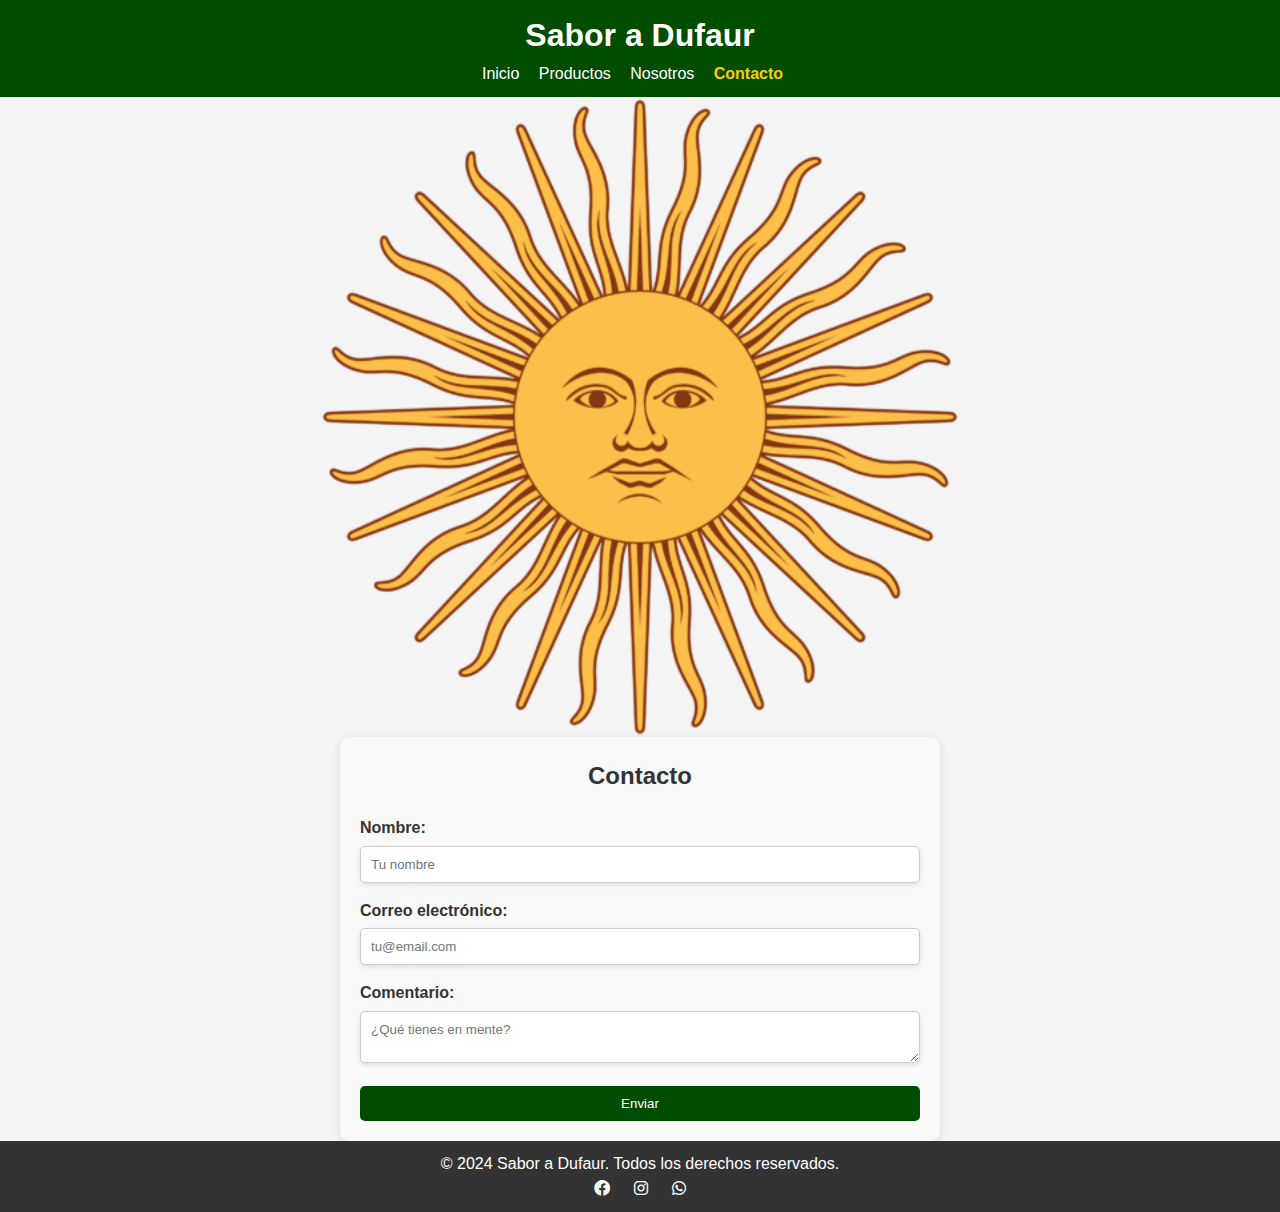
==== contacto.html @ f7d8678d "desk sanpe" ====
<!DOCTYPE html>
<html lang="en">
<head>
    <meta charset="UTF-8">
    <meta name="viewport" content="width=device-width, initial-scale=1.0">
    <meta name="description" content="Sabor a Dufaur - El auténtico sabor del campo argentino, mate, yerba y más.">
    <link rel="icon" href="img/favicon.png" type="image/png"> 
    <title>Sabor a Dufaur</title>
    <link rel="stylesheet" href="https://cdnjs.cloudflare.com/ajax/libs/font-awesome/6.0.0-beta3/css/all.min.css">
    <link rel="stylesheet" href="style-duf.css">
</head>
<body>
    <header>
        <div class="logo">
            <h1>Sabor a Dufaur</h1>
        </div>
        <nav>
            <ul>
                <li><a href="index.html" >Inicio</a></li>
                <li><a href="productos.html">Productos</a></li>
                <li><a href="nosotros.html">Nosotros</a></li>
                <li><a href="contacto.html" class="active">Contacto</a></li>
            </ul>
        </nav>
            </header>
            <main>
                <img src="imagenes/solamarillo.png" alt="sol amarillo" class="imagen-ancha">
                
                <!-- Contacto - Formulario -->
        <section id="contacto" class="contacto">
            <h2>Contacto</h2>
            <form action="https://formspree.io/f/mgvwjrpz" method="POST" class="contact-form">
                <div class="form-group">
                    <label for="nombre">Nombre:</label>
                    <input type="text" name="nombre" id="nombre" required placeholder="Tu nombre">
                </div>

                <div class="form-group">
                    <label for="email">Correo electrónico:</label>
                    <input type="email" name="email" id="email" required placeholder="tu@email.com">
                </div>

                <div class="form-group">
                    <label for="mensaje">Comentario:</label>
                    <textarea name="mensaje" id="mensaje" required placeholder="¿Qué tienes en mente?"></textarea>
                </div>

                <button type="submit" class="submit-button">Enviar</button>
            </form>
        </section>
            </main>
            
            <footer>
                <p>&copy; 2024 Sabor a Dufaur. Todos los derechos reservados.</p>
                <div class="social-icons">
                    <a href="https://www.facebook.com/?ref=logo"><i class="fab fa-facebook"></i></a>
                    <a href="https://www.instagram.com/"><i class="fab fa-instagram"></i></a>
                    <a href="https://www.whatsapp.com/?lang=es_LA"><i class="fab fa-whatsapp"></i></a>
                </div>
            </footer>
<body>
    
</body>
</html>
---- style-duf.css ----
/* Variables de color para facilitar cambios */
:root {
    --color-primario: #004d00;
    --color-secundario: #ffcc00;
    --color-fondo: #f4f4f4;
    --color-texto: #333;
}

/* General styles */
* {
    margin: 0;
    padding: 0;
    box-sizing: border-box;
    font-family: 'Montserrat', sans-serif;
}

body {
    background-color: var(--color-fondo);
    color: var(--color-texto);
    line-height: 1.6;
    font-size: 16px;
}

header {
    background-color: var(--color-primario);
    padding: 10px 0;
    color: #fff;
    text-align: center;
}

header h1 {
    margin: 0;
    font-size: 2rem;
}

nav ul {
    list-style-type: none;
    padding: 0;
}

nav ul li {
    display: inline-block;
    margin-right: 15px;
}

nav ul li a {
    color: #fff;
    text-decoration: none;
}

/* Estilo para el enlace activo */
nav ul li a.active {
    color: var(--color-secundario); /* Amarillo */
    font-weight: bold; /* Opción para que se vea más destacado */
}

.nosotros {
    text-align: center;
}


.hero {
    background: url('imagenes/pngtree-argentine-folklore-concept-mate-and-guitar-on-a-black-background-photo-photo-image_32189280.jpg') no-repeat center center/cover;
    height: 30em; /* Ajusta la altura del contenedor en unidades em */
    min-height: 15em; /* Establece una altura mínima en em para que no quede demasiado pequeño */
    display: flex;
    flex-direction: column;
    justify-content: center;
    align-items: center;
    color: white;
    text-align: center;
    padding: 2em; /* Ajuste de padding en em */
}


.hero h2 {
    font-size: 3rem;
}

.cta-button {
    background-color: var(--color-secundario);
    color: var(--color-texto);
    padding: 10px 20px;
    text-decoration: none;
    border-radius: 5px;
    margin-top: 20px;
    transition: background-color 0.3s ease;
}

.cta-button:hover {
    background-color: #e6b800;
}

/* Productos */
.productos {
    padding: 40px 20px;
    text-align: center;
}

.product-grid {
    display: grid;
    grid-template-columns: repeat(auto-fit, minmax(250px, 1fr));
    gap: 20px;
    margin-top: 20px;
}

.product-item {
    background-color: #fff;
    padding: 15px;
    border: 1px solid #ddd;
    border-radius: 8px;
    display: flex;
    flex-direction: column;
    align-items: center;
    transition: transform 0.3s;
}

.product-item:hover {
    transform: scale(1.05);
}

.product-item img {
    width: 100%;
    border-radius: 10px;
    transition: transform 0.3s ease-in-out;
}

.product-item img:hover {
    transform: scale(1.05);
}

.product-item h3 {
    margin: 10px 0;
    font-size: 1.2rem;
}

.product-item p {
    font-size: 1rem;
}

/* Botón Comprar */
.product-item button {
    margin-top: auto;
    padding: 10px 20px;
    background-color: var(--color-primario);
    color: white;
    border: none;
    border-radius: 5px;
    cursor: pointer;
    font-size: 1em;
    transition: background-color 0.3s;
}

.product-item button:hover {
    background-color: #003300;
}

/* Footer */
footer {
    background-color: #333;
    color: white;
    text-align: center;
    padding: 10px 0;
}

footer .social-icons a {
    margin: 0 10px;
    color: white;
}

footer .social-icons img {
    width: 30px;
}

/* Media Queries */
@media only screen and (max-width: 600px) {
    header h1 {
        font-size: 1.5rem;
    }

    .hero {
        height: 300px;
    }

    .hero h2 {
        font-size: 2rem;
    }

    nav ul li {
        display: block;
        margin: 10px 0;
    }

    .product-grid {
        grid-template-columns: 1fr;
    }

    .cta-button {
        padding: 8px 15px;
    }
}

/* Estilo para las categorías */
.category {
    margin-bottom: 40px;
    text-align: left;
}

.category h3 {
    font-size: 1.8rem;
    position: relative;
    margin-bottom: 20px;
}

.category .more-link {
    font-size: 1rem;
    color: var(--color-primario);
    text-decoration: none;
    position: absolute;
    right: 0;
    top: 0;
}

.category .more-link:hover {
    text-decoration: underline;
}

/* Estilos generales del grid de productos */
.categorymates {
    text-align: center;
    margin: 20px auto;
}

.categorymates h3 {
    font-size: 1.8em;
    margin-bottom: 20px;
    color: #333;
}

.product-grid {
    display: flex;
    gap: 20px; /* Espacio entre productos */
    justify-content: center; /* Centrar productos */
    flex-wrap: wrap;
}

.product-item {
    flex: 1 1 200px; /* Tamaño fijo para cada tarjeta */
    max-width: 200px;
    background-color: #ffffff;
    border-radius: 8px;
    box-shadow: 0px 4px 8px rgba(0, 0, 0, 0.1);
    padding: 15px;
    text-align: center;
    transition: transform 0.3s ease, box-shadow 0.3s ease;
}

.product-item:hover {
    transform: translateY(-5px);
    box-shadow: 0px 6px 12px rgba(0, 0, 0, 0.15);
}

.product-item img {
    width: 100%;
    height: auto;
    border-radius: 4px;
}

.product-item h4 {
    font-size: 1.2em;
    margin: 10px 0 5px;
    color: #555;
}

.product-item p {
    font-size: 1.1em;
    color: #888;
}

.product-item button {
    background-color: #4CAF50;
    color: white;
    border: none;
    padding: 10px 20px;
    border-radius: 5px;
    cursor: pointer;
    margin-top: 10px;
    font-size: 1em;
    transition: background-color 0.3s ease;
}

.product-item button:hover {
    background-color: #45a049;
}


@media (max-width: 768px) {
    .grilla {
        grid-template-columns: repeat(2, 1fr);
    }
}

/* Estilos para el título del formulario */
.contacto {
    max-width: 600px; /* Ancho máximo del formulario */
    margin: 0 auto; /* Centrar el formulario */
    padding: 20px; /* Espaciado interno */
    background-color: #f9f9f9; /* Color de fondo */
    border-radius: 10px; /* Esquinas redondeadas */
    box-shadow: 0 2px 10px rgba(0, 0, 0, 0.1); /* Sombra sutil */
}

.contacto h2 {
    text-align: center; /* Centrar el título */
    color: #333; /* Color del texto */
}

.form-group {
    margin-bottom: 15px; /* Espaciado entre grupos de formulario */
}

label {
    display: block; /* Asegura que las etiquetas ocupen toda la línea */
    margin-bottom: 5px; /* Espacio debajo de la etiqueta */
    font-weight: bold; /* Negrita */
}

input[type="text"],
input[type="email"],
textarea {
    width: 100%; /* Ancho completo */
    padding: 10px; /* Espaciado interno */
    border: 1px solid #ccc; /* Borde */
    border-radius: 5px; /* Esquinas redondeadas */
    box-shadow: 0 2px 5px rgba(0, 0, 0, 0.1); /* Sombra sutil */
    transition: border-color 0.3s; /* Transición al enfocar */
}

input[type="text"]:focus,
input[type="email"]:focus,
textarea:focus {
    border-color: #004d00; /* Cambiar color del borde al enfocar */
    outline: none; /* Sin contorno */
}

.submit-button {
    background-color: #004d00; /* Color de fondo del botón */
    color: white; /* Color del texto del botón */
    border: none; /* Sin borde */
    border-radius: 5px; /* Esquinas redondeadas */
    padding: 10px 20px; /* Espaciado interno */
    cursor: pointer; /* Cambia el cursor al pasar el ratón */
    transition: background-color 0.3s; /* Transición suave */
    width: 100%; /* Botón ocupa todo el ancho */
}

.submit-button:hover {
    background-color: #005700; /* Cambia el color al pasar el ratón */
}
/*imagen sol*/
.imagen-ancha {
    width: 100%;
    height: auto; /* Mantiene la proporción */
}


/* Sección de reseñas */
.resenas {
    padding: 40px 20px;
    background-color: #f0f0f0;
    text-align: center;
}

.resenas h2 {
    font-size: 2rem;
    margin-bottom: 20px;
    color: #333;
}

/* Configuración de la cuadrícula */
.resenas-grid {
    display: grid;
    grid-template-columns: repeat(auto-fit, minmax(250px, 1fr));
    gap: 20px;
    margin-top: 20px;
}

/* Estilo de cada tarjeta de reseña */
.resena-item {
    background-color: #fff;
    padding: 20px;
    border-radius: 10px;
    box-shadow: 0px 4px 8px rgba(0, 0, 0, 0.1);
    display: flex;
    flex-direction: column;
    justify-content: space-between;
}

.resena-item p {
    font-size: 1rem;
    color: #555;
    margin-bottom: 15px;
}

.resena-item h4 {
    font-size: 1rem;
    color: #004d00;
    text-align: right;
    font-weight: bold;
}

/* Sección del pueblo turístico */
.puebloturistico {
    max-width: 800px;
    margin: 40px auto; /* Más margen para separación del fondo */
    padding: 20px;
    background-color: #ffffff; /* Fondo blanco para destacar como tarjeta */
    border-radius: 10px; /* Bordes redondeados */
    box-shadow: 0px 8px 16px rgba(0, 0, 0, 0.2); /* Sombra más fuerte para efecto flotante */
    transition: transform 0.3s ease, box-shadow 0.3s ease; /* Transición suave para efecto hover */
}

.puebloturistico:hover {
    transform: translateY(-10px); /* Efecto de elevación en hover */
    box-shadow: 0px 12px 24px rgba(0, 0, 0, 0.3); /* Sombra más fuerte al hacer hover */
}

.puebloturistico h2 {
    font-size: 2em;
    text-align: center;
    color: #333;
    margin-bottom: 10px;
}

.puebloturistico p {
    font-size: 1.1em;
    line-height: 1.6;
    color: #555;
    text-align: justify;
}


/* Estilos para la sección de imagen y mapa */
.puebloimagen {
    display: flex;
    flex-wrap: wrap;
    gap: 10px; /* Espacio entre los cuadros, si lo deseas */
}

.card {
    flex: 1 1 25%; /* Cada tarjeta ocupará un cuarto del ancho */
    box-sizing: border-box;
}

.card img,
.card iframe {
    width: 100%;
    height: 100%;
    object-fit: cover;
}


.imagenguarda {
    background-image: url('imagenes/guardapampa.webp');
    background-repeat: repeat; /* Repite la imagen */
    }

    #gif-promocional {
        text-align: center;
        padding: 20px;
    }
    
    #gif-promocional img {
        width: 100%;
        max-width: 600px; /* Limita el tamaño máximo del GIF */
        height: auto; /* Mantiene la proporción del GIF */
        border-radius: 8px; /* Bordes redondeados opcionales */
        box-shadow: 0 4px 8px rgba(0, 0, 0, 0.2); /* Sombra opcional */
    }
    
   .contacto-container {
    display: flex;
    align-items: center;
    gap: 20px;
}

.contacto-imagen {
    flex: 1;
}

.contacto-imagen img {
    width: 100%;
    height: auto;

}

.contacto-formulario {
    flex: 1;
}

.contacto h2 {
    text-align: center;
    margin-bottom: 20px;
}

.imagen-ancha{
    display: block;
    margin: 0 auto; /* Centra horizontalmente */
    width: 50%; /* Ajustá el ancho según necesites */
    height: auto; /* Mantiene la proporción */
}

/* Fin del CSS */
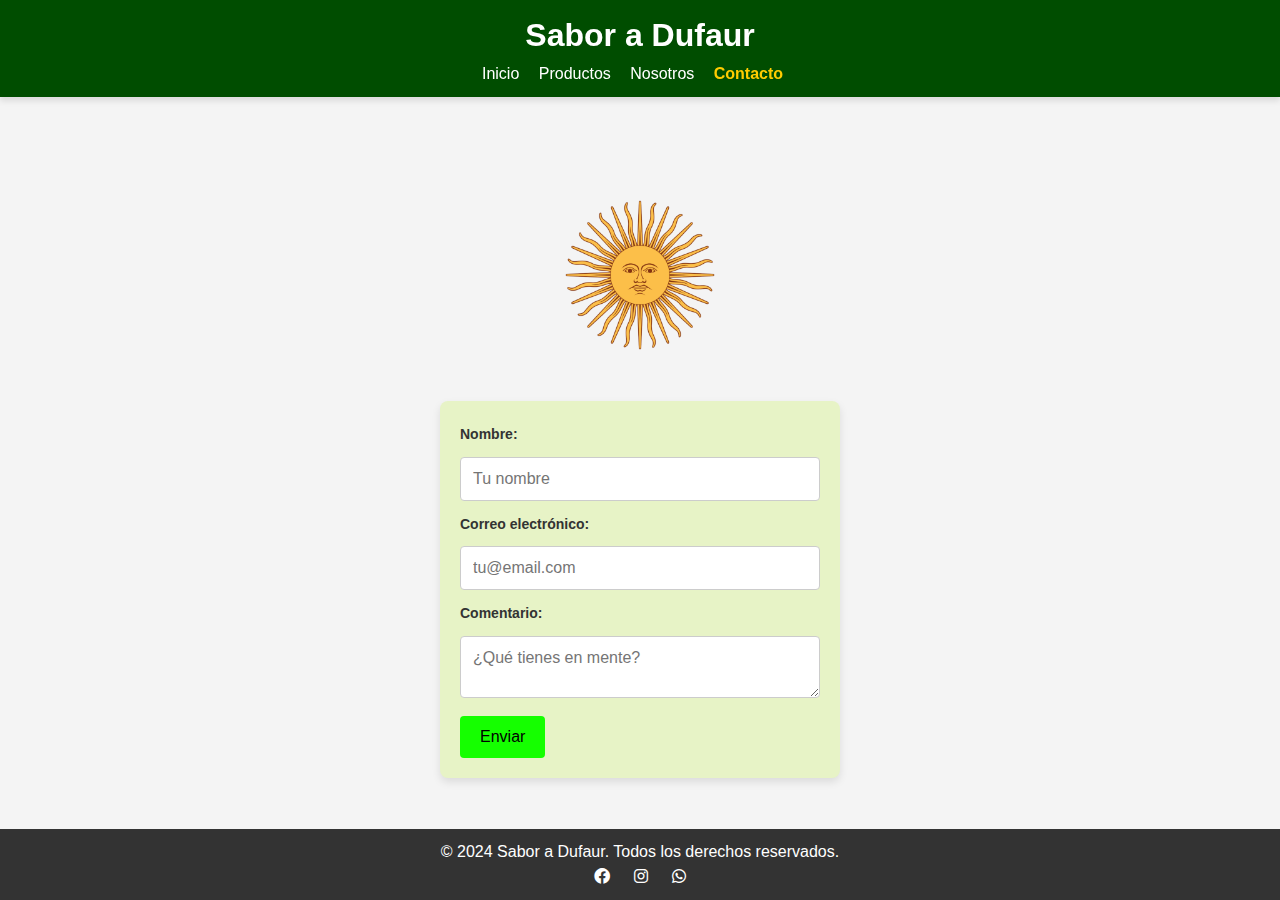
==== commit 6421159d: "Add files via upload" ====
--- a/contacto.html
+++ b/contacto.html
@@ -4,7 +4,7 @@
     <meta charset="UTF-8">
     <meta name="viewport" content="width=device-width, initial-scale=1.0">
     <meta name="description" content="Sabor a Dufaur - El auténtico sabor del campo argentino, mate, yerba y más.">
-    <link rel="icon" href="img/favicon.png" type="image/png"> 
+    <link rel="icon" href="imagenes/favicon.png" type="image/png"> 
     <title>Sabor a Dufaur</title>
     <link rel="stylesheet" href="https://cdnjs.cloudflare.com/ajax/libs/font-awesome/6.0.0-beta3/css/all.min.css">
     <link rel="stylesheet" href="style-duf.css">
@@ -24,11 +24,15 @@
         </nav>
             </header>
             <main>
-                <img src="imagenes/solamarillo.png" alt="sol amarillo" class="imagen-ancha">
+                <section>
+                    <img src="imagenes/solamarillo.png" alt="sol amarillo" class="imagen-ancha">
+                </section>
+               
                 
-                <!-- Contacto - Formulario -->
-        <section id="contacto" class="contacto">
-            <h2>Contacto</h2>
+            <br>
+            <br>
+
+            <!--formulario-->
             <form action="https://formspree.io/f/mgvwjrpz" method="POST" class="contact-form">
                 <div class="form-group">
                     <label for="nombre">Nombre:</label>
@@ -58,7 +62,6 @@
                     <a href="https://www.whatsapp.com/?lang=es_LA"><i class="fab fa-whatsapp"></i></a>
                 </div>
             </footer>
-<body>
-    
+   
 </body>
 </html>--- a/style-duf.css
+++ b/style-duf.css
@@ -1,4 +1,3 @@
-/* Variables de color para facilitar cambios */
 :root {
     --color-primario: #004d00;
     --color-secundario: #ffcc00;
@@ -6,7 +5,6 @@
     --color-texto: #333;
 }
 
-/* General styles */
 * {
     margin: 0;
     padding: 0;
@@ -26,6 +24,13 @@
     padding: 10px 0;
     color: #fff;
     text-align: center;
+    position: fixed;
+    top: 0;
+    left: 0;
+    width: 100%;
+    z-index: 1000;
+    padding: 10px 20px;
+    box-shadow: 0 4px 6px rgba(0, 0, 0, 0.1);
 }
 
 header h1 {
@@ -48,30 +53,27 @@
     text-decoration: none;
 }
 
-/* Estilo para el enlace activo */
 nav ul li a.active {
-    color: var(--color-secundario); /* Amarillo */
-    font-weight: bold; /* Opción para que se vea más destacado */
+    color: var(--color-secundario);
+    font-weight: bold;
 }
 
 .nosotros {
     text-align: center;
 }
-
 
 .hero {
     background: url('imagenes/pngtree-argentine-folklore-concept-mate-and-guitar-on-a-black-background-photo-photo-image_32189280.jpg') no-repeat center center/cover;
-    height: 30em; /* Ajusta la altura del contenedor en unidades em */
-    min-height: 15em; /* Establece una altura mínima en em para que no quede demasiado pequeño */
+    height: 30em;
+    min-height: 15em;
     display: flex;
     flex-direction: column;
     justify-content: center;
     align-items: center;
     color: white;
     text-align: center;
-    padding: 2em; /* Ajuste de padding en em */
-}
-
+    padding: 2em;
+}
 
 .hero h2 {
     font-size: 3rem;
@@ -91,7 +93,6 @@
     background-color: #e6b800;
 }
 
-/* Productos */
 .productos {
     padding: 40px 20px;
     text-align: center;
@@ -138,7 +139,6 @@
     font-size: 1rem;
 }
 
-/* Botón Comprar */
 .product-item button {
     margin-top: auto;
     padding: 10px 20px;
@@ -155,7 +155,6 @@
     background-color: #003300;
 }
 
-/* Footer */
 footer {
     background-color: #333;
     color: white;
@@ -172,7 +171,6 @@
     width: 30px;
 }
 
-/* Media Queries */
 @media only screen and (max-width: 600px) {
     header h1 {
         font-size: 1.5rem;
@@ -200,7 +198,6 @@
     }
 }
 
-/* Estilo para las categorías */
 .category {
     margin-bottom: 40px;
     text-align: left;
@@ -225,146 +222,6 @@
     text-decoration: underline;
 }
 
-/* Estilos generales del grid de productos */
-.categorymates {
-    text-align: center;
-    margin: 20px auto;
-}
-
-.categorymates h3 {
-    font-size: 1.8em;
-    margin-bottom: 20px;
-    color: #333;
-}
-
-.product-grid {
-    display: flex;
-    gap: 20px; /* Espacio entre productos */
-    justify-content: center; /* Centrar productos */
-    flex-wrap: wrap;
-}
-
-.product-item {
-    flex: 1 1 200px; /* Tamaño fijo para cada tarjeta */
-    max-width: 200px;
-    background-color: #ffffff;
-    border-radius: 8px;
-    box-shadow: 0px 4px 8px rgba(0, 0, 0, 0.1);
-    padding: 15px;
-    text-align: center;
-    transition: transform 0.3s ease, box-shadow 0.3s ease;
-}
-
-.product-item:hover {
-    transform: translateY(-5px);
-    box-shadow: 0px 6px 12px rgba(0, 0, 0, 0.15);
-}
-
-.product-item img {
-    width: 100%;
-    height: auto;
-    border-radius: 4px;
-}
-
-.product-item h4 {
-    font-size: 1.2em;
-    margin: 10px 0 5px;
-    color: #555;
-}
-
-.product-item p {
-    font-size: 1.1em;
-    color: #888;
-}
-
-.product-item button {
-    background-color: #4CAF50;
-    color: white;
-    border: none;
-    padding: 10px 20px;
-    border-radius: 5px;
-    cursor: pointer;
-    margin-top: 10px;
-    font-size: 1em;
-    transition: background-color 0.3s ease;
-}
-
-.product-item button:hover {
-    background-color: #45a049;
-}
-
-
-@media (max-width: 768px) {
-    .grilla {
-        grid-template-columns: repeat(2, 1fr);
-    }
-}
-
-/* Estilos para el título del formulario */
-.contacto {
-    max-width: 600px; /* Ancho máximo del formulario */
-    margin: 0 auto; /* Centrar el formulario */
-    padding: 20px; /* Espaciado interno */
-    background-color: #f9f9f9; /* Color de fondo */
-    border-radius: 10px; /* Esquinas redondeadas */
-    box-shadow: 0 2px 10px rgba(0, 0, 0, 0.1); /* Sombra sutil */
-}
-
-.contacto h2 {
-    text-align: center; /* Centrar el título */
-    color: #333; /* Color del texto */
-}
-
-.form-group {
-    margin-bottom: 15px; /* Espaciado entre grupos de formulario */
-}
-
-label {
-    display: block; /* Asegura que las etiquetas ocupen toda la línea */
-    margin-bottom: 5px; /* Espacio debajo de la etiqueta */
-    font-weight: bold; /* Negrita */
-}
-
-input[type="text"],
-input[type="email"],
-textarea {
-    width: 100%; /* Ancho completo */
-    padding: 10px; /* Espaciado interno */
-    border: 1px solid #ccc; /* Borde */
-    border-radius: 5px; /* Esquinas redondeadas */
-    box-shadow: 0 2px 5px rgba(0, 0, 0, 0.1); /* Sombra sutil */
-    transition: border-color 0.3s; /* Transición al enfocar */
-}
-
-input[type="text"]:focus,
-input[type="email"]:focus,
-textarea:focus {
-    border-color: #004d00; /* Cambiar color del borde al enfocar */
-    outline: none; /* Sin contorno */
-}
-
-.submit-button {
-    background-color: #004d00; /* Color de fondo del botón */
-    color: white; /* Color del texto del botón */
-    border: none; /* Sin borde */
-    border-radius: 5px; /* Esquinas redondeadas */
-    padding: 10px 20px; /* Espaciado interno */
-    cursor: pointer; /* Cambia el cursor al pasar el ratón */
-    transition: background-color 0.3s; /* Transición suave */
-    width: 100%; /* Botón ocupa todo el ancho */
-}
-
-.submit-button:hover {
-    background-color: #005700; /* Cambia el color al pasar el ratón */
-}
-/*imagen sol*/
-.imagen-ancha {
-    width: 100%;
-    height: auto; /* Mantiene la proporción */
-}
-
-
-/* Sección de reseñas */
 .resenas {
     padding: 40px 20px;
     background-color: #f0f0f0;
@@ -377,7 +234,6 @@
     color: #333;
 }
 
-/* Configuración de la cuadrícula */
 .resenas-grid {
     display: grid;
     grid-template-columns: repeat(auto-fit, minmax(250px, 1fr));
@@ -385,7 +241,6 @@
     margin-top: 20px;
 }
 
-/* Estilo de cada tarjeta de reseña */
 .resena-item {
     background-color: #fff;
     padding: 20px;
@@ -409,20 +264,19 @@
     font-weight: bold;
 }
 
-/* Sección del pueblo turístico */
 .puebloturistico {
     max-width: 800px;
-    margin: 40px auto; /* Más margen para separación del fondo */
+    margin: 40px auto;
     padding: 20px;
-    background-color: #ffffff; /* Fondo blanco para destacar como tarjeta */
-    border-radius: 10px; /* Bordes redondeados */
-    box-shadow: 0px 8px 16px rgba(0, 0, 0, 0.2); /* Sombra más fuerte para efecto flotante */
-    transition: transform 0.3s ease, box-shadow 0.3s ease; /* Transición suave para efecto hover */
+    background-color: #ffffff;
+    border-radius: 10px;
+    box-shadow: 0px 8px 16px rgba(0, 0, 0, 0.2);
+    transition: transform 0.3s ease, box-shadow 0.3s ease;
 }
 
 .puebloturistico:hover {
-    transform: translateY(-10px); /* Efecto de elevación en hover */
-    box-shadow: 0px 12px 24px rgba(0, 0, 0, 0.3); /* Sombra más fuerte al hacer hover */
+    transform: translateY(-10px);
+    box-shadow: 0px 12px 24px rgba(0, 0, 0, 0.3);
 }
 
 .puebloturistico h2 {
@@ -439,16 +293,14 @@
     text-align: justify;
 }
 
-
-/* Estilos para la sección de imagen y mapa */
 .puebloimagen {
     display: flex;
     flex-wrap: wrap;
-    gap: 10px; /* Espacio entre los cuadros, si lo deseas */
+    gap: 10px;
 }
 
 .card {
-    flex: 1 1 25%; /* Cada tarjeta ocupará un cuarto del ancho */
+    flex: 1 1 25%;
     box-sizing: border-box;
 }
 
@@ -459,55 +311,269 @@
     object-fit: cover;
 }
 
+#cart-container {
+    position: absolute;
+    top: 20px;
+    right: 20px;
+    display: flex;
+    align-items: center;
+    cursor: pointer;
+}
+
+#cart-container i {
+    font-size: 24px;
+    color: #fffcfc;
+}
+
+#cart-count {
+    margin-left: 5px;
+    font-size: 14px;
+    color: white;
+    background: rgb(0, 0, 0);
+    border-radius: 50%;
+    padding: 2px 6px;
+}
+
+.cart-modal {
+    display: none;
+    position: fixed;
+    top: 0;
+    left: 0;
+    width: 100%;
+    height: 100%;
+    background: rgba(0, 0, 0, 0.5);
+    justify-content: center;
+    align-items: center;
+}
+
+.cart-modal-content {
+    background: rgb(144, 224, 148);
+    padding: 20px;
+    border-radius: 8px;
+    width: 80%;
+    max-width: 400px;
+    text-align: center;
+}
+
+#cart-items {
+    list-style: none;
+    padding: 0;
+    max-height: 200px;
+    overflow-y: auto;
+}
+
+#cart-items li {
+    margin: 10px 0;
+    display: flex;
+    justify-content: space-between;
+}
+
+#empty-cart,
+#close-cart {
+    margin: 10px;
+    padding: 10px 20px;
+    background: #d1ffd4;
+    color: rgb(0, 0, 0);
+    border: 2px solid black;
+    border-radius: 5px;
+    cursor: pointer;
+}
+
+#empty-cart:hover,
+#close-cart:hover {
+    background: #00b3aa;
+}
+
+#cart-total {
+    font-size: 18px;
+    font-weight: bold;
+    color: #000000;
+}
+
+#cart-items li {
+    padding: 10px;
+    border-bottom: 1px solid #e4f0c4;
+}
+
+#cart-items button {
+    background-color: #34dba9;
+    color: rgb(0, 0, 0);
+    padding: 5px 10px;
+    border: 2px solid black;
+    cursor: pointer;
+    border-radius: 5px;
+}
+
+#cart-items button:hover {
+    background-color: #43fde4;
+}
+
+@media screen and (max-width: 767px) {
+    .cart-modal-content {
+        width: 90%;
+        padding: 15px;
+    }
+
+    #close-cart {
+        width: 100%;
+        font-size: 14px;
+    }
+
+    #cart-items {
+        max-height: 60vh;
+        overflow-y: auto;
+    }
+}
+
+@media screen and (max-width: 1024px) {
+    .cart-modal-content {
+        width: 70%;
+        padding: 18px;
+    }
+
+    #close-cart {
+        font-size: 16px;
+    }
+}
+
+.cart-modal {
+    transition: opacity 0.3s ease-in-out;
+    opacity: 0;
+}
+
+.cart-modal.show {
+    opacity: 1;
+}
+
+#cart-items {
+    max-height: 60vh;
+    overflow-y: auto;
+}
+
+.contact-form {
+    background-color: #e7f3c6;
+    padding: 20px;
+    border-radius: 8px;
+    box-shadow: 0 4px 8px rgba(0, 0, 0, 0.1);
+    max-width: 400px;
+    margin: 0 auto;
+    font-family: Arial, sans-serif;
+}
+
+.contact-form input, .contact-form textarea {
+    width: 100%;
+    padding: 12px;
+    margin: 10px 0;
+    border: 1px solid #ccc;
+    border-radius: 4px;
+    font-size: 16px;
+    background-color: #fff;
+    transition: border-color 0.3s ease;
+}
+
+.contact-form input:focus, .contact-form textarea:focus {
+    border-color: #00ffea;
+    outline: none;
+}
+
+.contact-form label {
+    font-weight: bold;
+    font-size: 14px;
+    color: #333;
+}
+
+.submit-button {
+    background-color: #15ff00;
+    color: rgb(0, 0, 0);
+    padding: 12px 20px;
+    border: none;
+    border-radius: 4px;
+    font-size: 16px;
+    cursor: pointer;
+    transition: background-color 0.3s ease;
+}
+
+.submit-button:hover {
+    background-color: #00b33c;
+}
+
+#close-cart {
+    background-color: #e0e0e0;
+    color: black;
+    padding: 8px 16px;
+    border: none;
+    border-radius: 4px;
+    cursor: pointer;
+    font-size: 14px;
+    transition: background-color 0.3s ease;
+}
+
+#close-cart:hover {
+    background-color: #ccc;
+}
+
+#gif-promocional {
+    text-align: center;
+    padding: 20px;
+    background-color: #f9f9f9;
+    border-radius: 8px;
+}
+
+#gif-promocional h2 {
+    font-size: 24px;
+    color: #333;
+    margin-bottom: 20px;
+}
+
+#gif-promocional img {
+    display: block;
+    margin: 0 auto;
+    max-width: 100%;
+    height: auto;
+}
+
+.imagen-ancha {
+    display: block;
+    margin: 0 auto;
+    max-width: 50%;
+    height: auto;
+    max-height: 150px;
+    z-index: 1;
+}
+
+body {
+    margin-top: 200px;
+}
+
+#contacto\:1 {
+    text-align: center;
+    margin: 0 auto;
+    padding: 20px;
+    width: 90%;
+    max-width: 900px;
+}
 
 .imagenguarda {
     background-image: url('imagenes/guardapampa.webp');
-    background-repeat: repeat; /* Repite la imagen */
-    }
-
-    #gif-promocional {
-        text-align: center;
-        padding: 20px;
-    }
-    
-    #gif-promocional img {
-        width: 100%;
-        max-width: 600px; /* Limita el tamaño máximo del GIF */
-        height: auto; /* Mantiene la proporción del GIF */
-        border-radius: 8px; /* Bordes redondeados opcionales */
-        box-shadow: 0 4px 8px rgba(0, 0, 0, 0.2); /* Sombra opcional */
-    }
-    
-   .contacto-container {
-    display: flex;
-    align-items: center;
-    gap: 20px;
-}
-
-.contacto-imagen {
-    flex: 1;
-}
-
-.contacto-imagen img {
-    width: 100%;
-    height: auto;
-
-}
-
-.contacto-formulario {
-    flex: 1;
-}
-
-.contacto h2 {
-    text-align: center;
-    margin-bottom: 20px;
-}
-
-.imagen-ancha{
-    display: block;
-    margin: 0 auto; /* Centra horizontalmente */
-    width: 50%; /* Ajustá el ancho según necesites */
-    height: auto; /* Mantiene la proporción */
-}
-
-/* Fin del CSS */
+    background-repeat: repeat;
+}
+
+html, body {
+    height: 100%;
+    display: flex;
+    flex-direction: column;
+}
+
+.main-content {
+    flex-grow: 1;
+}
+
+footer {
+    background-color: #333;
+    color: white;
+    text-align: center;
+    padding: 10px 0;
+    margin-top: auto;
+}
+
+
